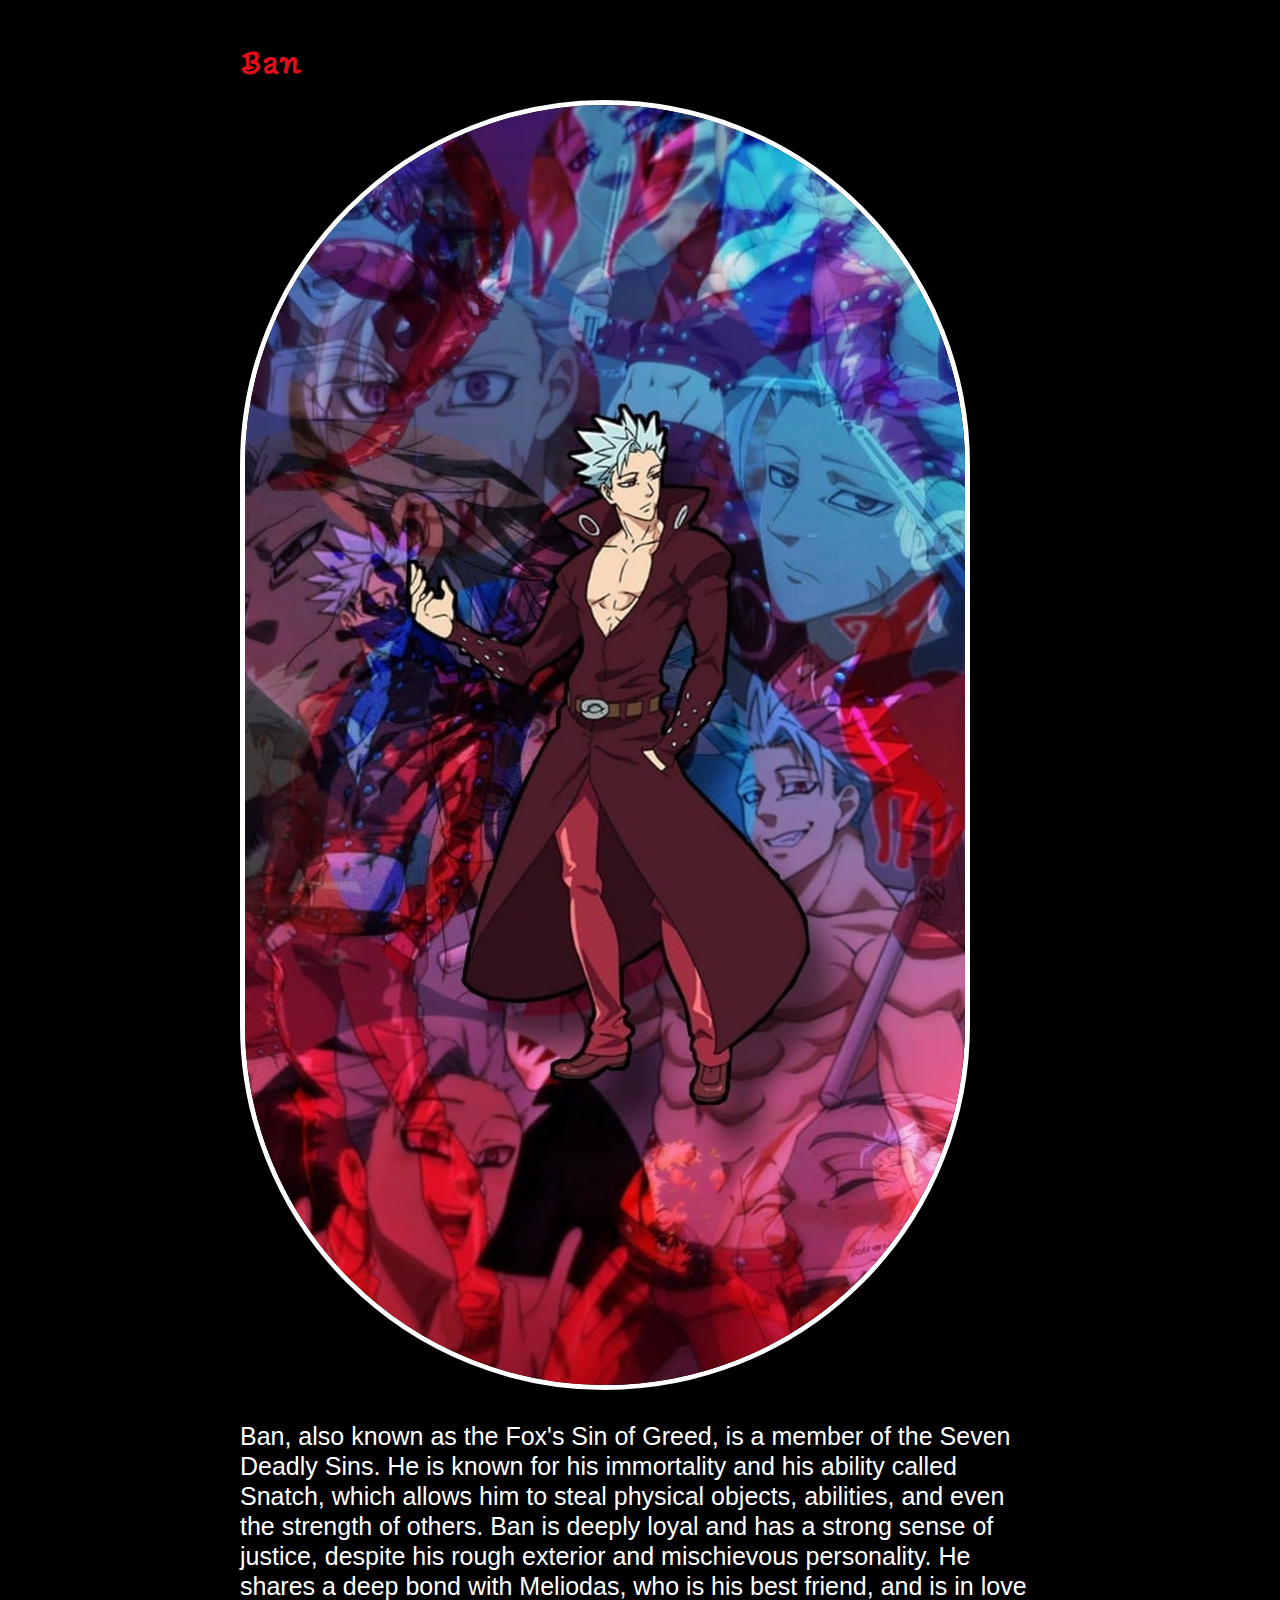
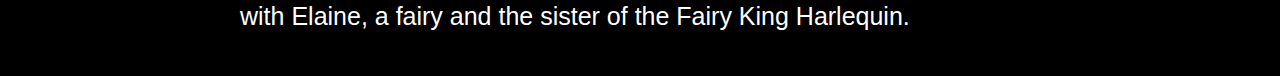
==== Characters/The Seven Deadly Sins/Ban.html @ b6aec15b "Second Commit" ====
<!DOCTYPE html>
<html lang="en">
<head>
    <meta charset="UTF-8">
    <meta name="viewport" content="width=device-width, initial-scale=1.0">
    <title></title>
    <link rel="preconnect" href="https://fonts.googleapis.com">
    <link rel="preconnect" href="https://fonts.googleapis.com">
    <link rel="preconnect" href="https://fonts.gstatic.com" crossorigin>
    <link href="https://fonts.googleapis.com/css2?family=Caveat:wght@400..700&family=Yuji+Mai&display=swap" rel="stylesheet">
    <link rel="icon" href="C:\Users\devra\Documents\GitHub\Cartoon-Website\img\Meliodas\1.jpg">
    <link rel="stylesheet" href="../Style/hero.css">
</head>
<body style="background-color: black;">
    <div>
        <main>
            <h2>Ban</h2>
            <img class="Ban" src="../img/Ban/4.jpg" alt="Ban">
            <p style="color: white;">Ban, also known as the Fox's Sin of Greed, is a member of the Seven Deadly Sins. 
                He is known for his immortality and his ability called Snatch, which allows him to steal physical objects, 
                abilities, and even the strength of others. Ban is deeply loyal and has a strong sense of justice, despite 
                his rough exterior and mischievous personality. He shares a deep bond with Meliodas, who is his best friend, 
                and is in love with Elaine, a fairy and the sister of the Fairy King Harlequin.</p>
        </main>
    </div>
    
</body>
</html>
---- Characters/Style/hero.css ----
body{
    margin: 0;
    font-family: Arial, Helvetica, sans-serif;
    font-size: 25px;
    line-height: 30px;
}

@keyframes gradient-animation {
    0% {
        background-position: 0% 50%;
    }
    50% {
        background-position: 100% 50%;
    }
    100% {
        background-position: 0% 50%;
    }
}

header {
    background: linear-gradient(270deg, #0077FF, #A5A5A5);
    background-size: 400% 400%;
    animation: gradient-animation 20s ease infinite;
    text-align: center;
    padding-top: 50px;
    padding-bottom: 50px;
    color: white;
}


/*header{
    background-color: #d14635;
    text-align: center;
    padding-top: 50px;
    padding-bottom: 50px;
}
*/

h1, h2 {
    font-family: "Yuji Mai", serif;
    font-weight: 900;
    font-style: normal;
}

div header h1{
    color: white;
    font-size: 50px;
    
}

header img{
    border-radius: 300px;
    width: 600px;
    height: 600px;
    border: 5px solid white;
}

.Meliodas,.Ban,.Diane,.Elizabeth,.Escanor,.Gowther,.King,.Merlin{
    border-radius: 600px;
    width: 1080;
    height: 720;
    border: 5px solid white;
}

div main{
    max-width: 800px;
    margin: 0 auto;
    padding: 20px;
}

div main img{
    max-width: 100%;

}

h2{
    font-size: 30px;
    color: #e70c19;
}

a { 
    color: #0077FF; 
    text-decoration: none; 
} 
a:hover { 
    color: black; 
    text-decoration: underline; 
}

footer p{
    margin: 0;
}

footer{
    background: linear-gradient(270deg, #0077FF, #A5A5A5);
    background-size: 400% 400%;
    animation: gradient-animation 20s ease infinite;
    text-align: center;
    padding-top: 50px;
    padding-bottom: 50px;
    color: black;
}
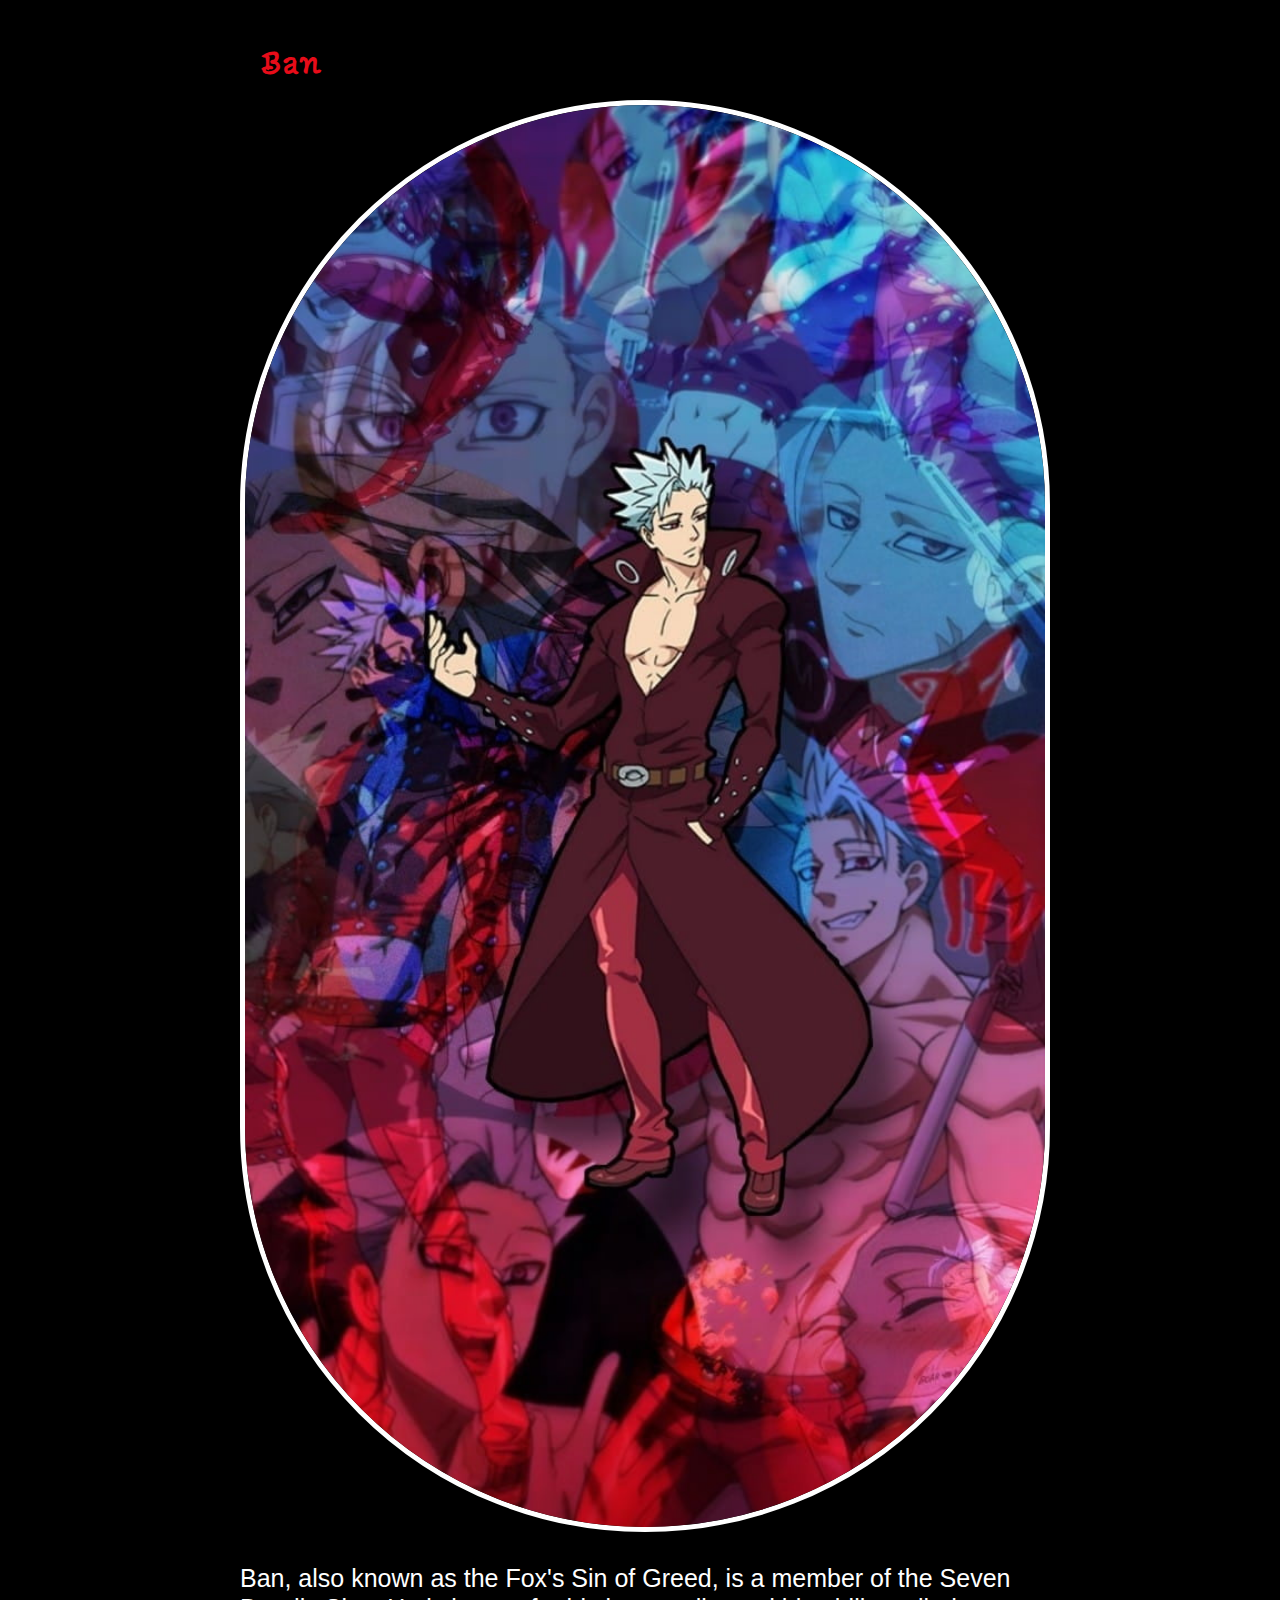
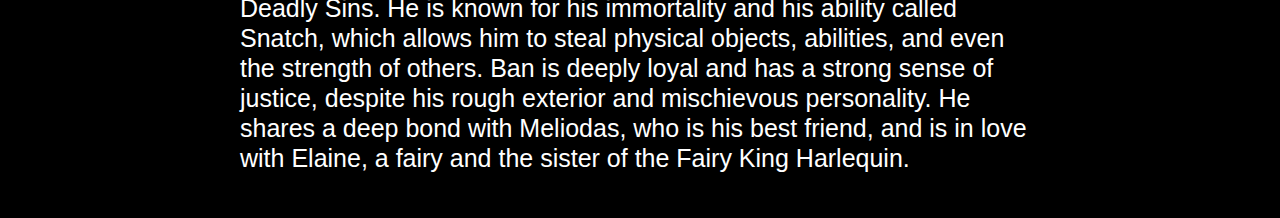
==== commit a318c374: "Forth Commit" ====
--- a/Characters/The Seven Deadly Sins/Ban.html
+++ b/Characters/The Seven Deadly Sins/Ban.html
@@ -9,7 +9,7 @@
     <link rel="preconnect" href="https://fonts.gstatic.com" crossorigin>
     <link href="https://fonts.googleapis.com/css2?family=Caveat:wght@400..700&family=Yuji+Mai&display=swap" rel="stylesheet">
     <link rel="icon" href="C:\Users\devra\Documents\GitHub\Cartoon-Website\img\Meliodas\1.jpg">
-    <link rel="stylesheet" href="../Style/hero.css">
+    <link rel="stylesheet" href="../../Style/hero.css">
 </head>
 <body style="background-color: black;">
     <div>
--- a/Style/hero.css
+++ b/Style/hero.css
@@ -0,0 +1,111 @@
+body{
+    margin: 0;
+    font-family: Arial, Helvetica, sans-serif;
+    font-size: 25px;
+    line-height: 30px;
+}
+
+@keyframes gradient-animation {
+    0% {
+        background-position: 0% 50%;
+    }
+    50% {
+        background-position: 100% 50%;
+    }
+    100% {
+        background-position: 0% 50%;
+    }
+}
+
+header {
+    background: linear-gradient(270deg, #0077FF, #A5A5A5);
+    background-size: 400% 400%;
+    animation: gradient-animation 20s ease infinite;
+    text-align: center;
+    padding-top: 50px;
+    padding-bottom: 50px;
+    color: white;
+}
+
+
+/*header{
+    background-color: #d14635;
+    text-align: center;
+    padding-top: 50px;
+    padding-bottom: 50px;
+}
+*/
+
+h1, h2 {
+    font-family: "Yuji Mai", serif;
+    font-weight: 900;
+    font-style: normal;
+}
+
+div header h1{
+    color: white;
+    font-size: 50px;
+    
+}
+
+header img{
+    border-radius: 300px;
+    width: 600px;
+    height: 600px;
+    border: 5px solid white;
+}
+
+.Meliodas,.Ban,.Diane,.Elizabeth,.Escanor,.Gowther,.King,.Merlin{
+    border-radius: 600px;
+    width: 1080;
+    height: 720;
+    border: 5px solid white;
+}
+
+
+div main{
+    max-width: 800px;
+    margin: 0 auto;
+    padding: 20px;
+}
+
+div main img{
+    width: 100%;
+    max-width: 100%;
+
+}
+
+h2{
+    font-size: 30px;
+    color: #e70c19;
+    padding: 0 20px;
+}
+
+a { 
+    color: #0077FF; 
+    text-decoration: none; 
+} 
+a:hover { 
+    color: black; 
+    text-decoration: underline; 
+}
+
+footer p{
+    margin: 0;
+}
+
+footer{
+    background: linear-gradient(270deg, #0077FF, #A5A5A5);
+    background-size: 400% 400%;
+    animation: gradient-animation 20s ease infinite;
+    text-align: center;
+    padding-top: 50px;
+    padding-bottom: 50px;
+    color: black;
+}
+
+p.caption{
+    color: #9999;
+    margin: 0;
+}
+
